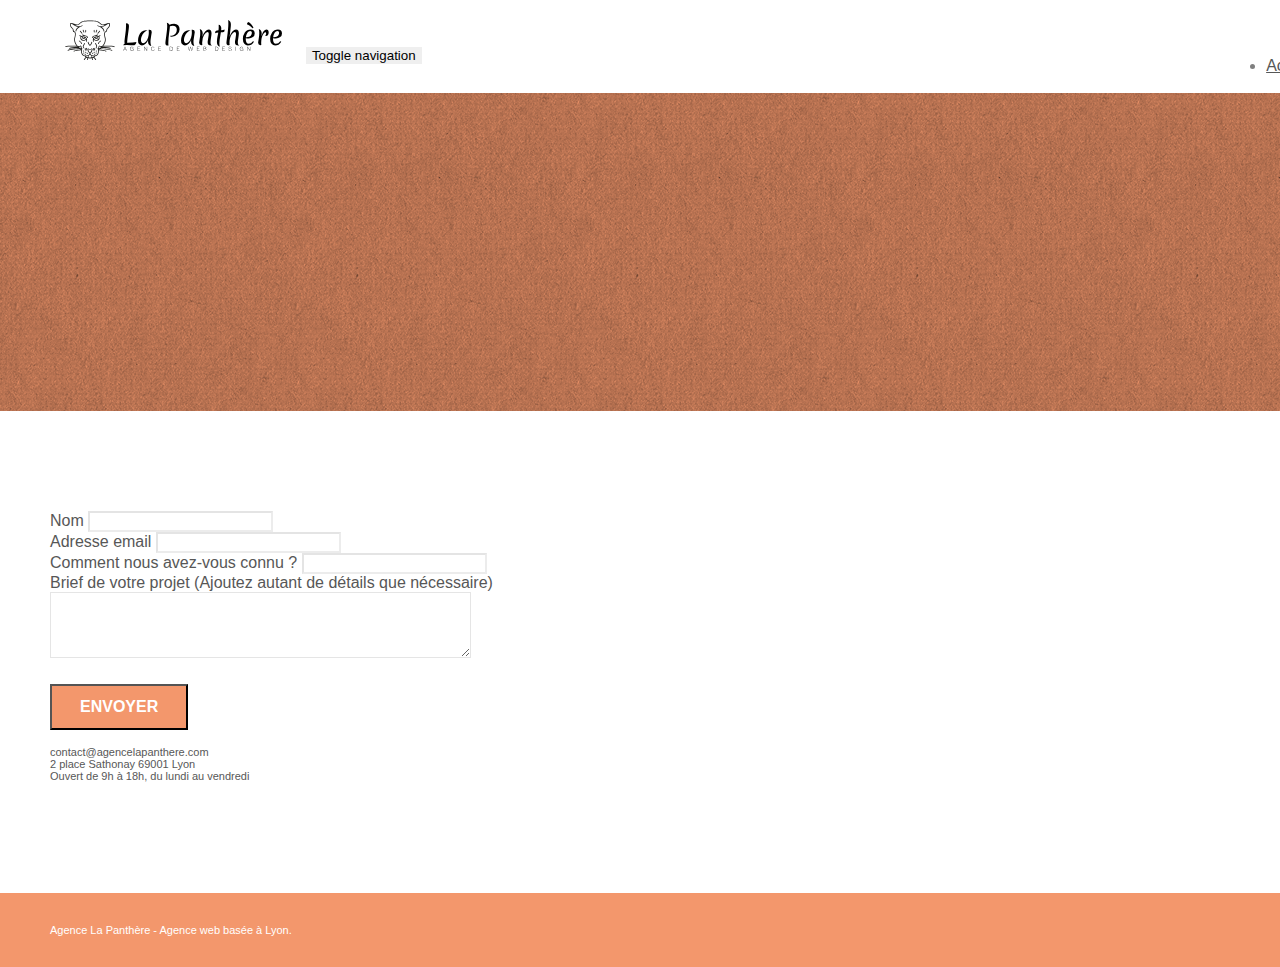
==== page2.html @ 25e4054b "init commit" ====
<!doctype html>
<html lang="Default">
<head>
    <meta charset="utf-8">
    <meta name="keywords" content="">
    <meta name="description" content="">
    <meta name="viewport" content="width=device-width, initial-scale=1.0, viewport-fit=cover">
    <link rel="shortcut icon" type="image/png" href="favicon.jpg">
    
	<link rel="stylesheet" type="text/css" href="./css/bootstrap.min.css">
	<link rel="stylesheet" type="text/css" href="style.css">
	<link rel="stylesheet" type="text/css" href="./css/font-awesome.min.css">
	<link rel="stylesheet" type="text/css" href="./css/et-line.min.css">
	
    
	<script src="./js/jquery-2.1.0.min.js"></script>
	<script src="./js/bootstrap.min.js"></script>
	<script src="./js/blocs.min.js"></script>
	<script src="./js/jqBootstrapValidation.js"></script>
	<script src="./js/formHandler.js"></script>
    <title>page2</title>

    
<!-- Analytics -->
 
<!-- Analytics END -->
    
</head>
<body>
<!-- Principal conteneur -->
<div class="page-container">
    
<!-- bloc-0 -->
<div class="bloc bgc-white l-bloc " id="bloc-0">
	<div class="container bloc-sm">
		<nav class="navbar row">
			<div class="navbar-header">
				<a class="navbar-brand" href="index.html"><img src="img/agence-la-panthere-monochrome.svg" alt="atlanta web design logo" height="40" /></a>
				<button id="nav-toggle" type="button" class="ui-navbar-toggle navbar-toggle" data-toggle="collapse" data-target=".navbar-1">
					<span class="sr-only">Toggle navigation</span><span class="icon-bar"></span><span class="icon-bar"></span><span class="icon-bar"></span>
				</button>
			</div>
			<div class="collapse navbar-collapse navbar-1 special-dropdown-nav">
				<ul class="site-navigation nav navbar-nav">
					<li>
						<a href="index.html">Accueil</a>
					</li>
					<li>
					</li>
					<li>
						<a href="page2.html">page2 &gt;</a>
					</li>
				</ul>
			</div>
		</nav>
	</div>
</div>
<!-- bloc-0 END -->

<!-- bloc-6 -->
<div class="bloc bg-dots-bg bg-repeat bgc-atomic-tangerine d-bloc bloc-bg-texture texture-paper" id="bloc-6">
	<div class="container bloc-lg">
		<div class="row">
			<div class="col-sm-12">
				<h1 class="text-center hero-bloc-text tc-white">
					Parlons web design !
				</h1>
				<p class="text-center mg-lg tc-white tight-width-whitespace">
					Nous sommes ravis que vous souhaitiez collaborer avec notre agence.<br>
					Parlez-nous de votre projet en complétant le formulaire ci-dessous.
				</p>
			</div>
		</div>
	</div>
</div>
<!-- bloc-6 END -->

<!-- bloc-7 -->
<div class="bloc bgc-white l-bloc" id="bloc-7">
	<div class="container bloc-lg">
		<div class="row">
			<div class="col-sm-6">
				<form id="form_1" novalidate success-msg="Your message has been sent." fail-msg="Sorry it seems that our mail server is not responding, Sorry for the inconvenience!">
					<div class="form-group">
						<label>
							Nom
						</label>
						<input id="name" class="form-control" required />
					</div>
					<div class="form-group">
						<label>
							Adresse email
						</label>
						<input id="email" class="form-control" type="email" required />
					</div>
					<div class="form-group">
						<label>
							Comment nous avez-vous connu ?
						</label>
						<input class="form-control" type="email" required id="input_504" />
					</div>
					<div class="form-group">
						<label>
							Brief de votre projet (Ajoutez autant de détails que nécessaire)<br>
						</label><textarea id="message" class="form-control" rows="4" cols="50" required></textarea>
					</div> 
					<button class="bloc-button btn btn-lg btn-block cta-hero btn-atomic-tangerine" type="submit">
						Envoyer
					</button>
				</form>
			</div>
			<div class="col-sm-6">
				<p>
					contact@agencelapanthere.com<br>2 place Sathonay 69001 Lyon<br>Ouvert de 9h à 18h, du lundi au vendredi<br>
				</p>
			</div>
		</div>
	</div>
</div>
<!-- bloc-7 END -->

<!-- ScrollToTop Button -->
<a class="bloc-button btn btn-d scrollToTop" onclick="scrollToTarget('1')"><span class="fa fa-chevron-up"></span></a>
<!-- ScrollToTop Button END-->


<!-- Footer - bloc-8 -->
<div class="bloc bgc-atomic-tangerine d-bloc" id="bloc-8">
	<div class="container bloc-sm">
		<div class="row">
			<div class="col-sm-12">
				<p class="text-center white">
					Agence La Panthère - Agence web basée à Lyon.<br>
				</p>
				<div class="row row-no-gutters social">
					<div class="col-sm-3">
						<div class="text-center">
							<a class="social" href="index.html"><span class="fa fa-twitter icon-md"></span></a>
						</div>
					</div>
					<div class="col-sm-3">
						<div class="text-center">
							<a class="social" href="index.html"><span class="fa fa-facebook icon-md"></span></a>
						</div>
					</div>
					<div class="col-sm-3">
						<div class="text-center">
							<a class="social" href="index.html"><span class="fa fa-dribbble icon-md"></span></a>
						</div>
					</div>
					<div class="col-sm-3">
						<div class="text-center">
							<a class="social" href="index.html"><span class="fa fa-instagram icon-md"></span></a>
						</div>
					</div>
				</div>
			</div>
		</div>
	</div>
</div>
<!-- Footer - bloc-8 END -->

</div>
<!-- Principal conteneur END -->
    

</body>
</html>
---- style.css ----
body {
    margin: 0;
    padding: 0;
    background: #FFF;
    overflow-x: hidden;
    -webkit-font-smoothing: antialiased;
    -moz-osx-font-smoothing: grayscale;
}

a,
button {
    transition: all .3s ease-in-out;
    outline: none!important;
}

a:hover {
    text-decoration: none;
    cursor: pointer;
}

#page-loading-blocs-notifaction {
    position: fixed;
    top: 0;
    bottom: 0;
    width: 100%;
    z-index: 100000;
    background: #FFFFFF url("img/pageload-spinner.gif") no-repeat center center;
}

.bloc {
    width: 100%;
    clear: both;
    background: 50% 50% no-repeat;
    padding: 0 50px;
    -webkit-background-size: cover;
    -moz-background-size: cover;
    -o-background-size: cover;
    background-size: cover;
    position: relative;
}

.bloc .container {
    padding-left: 0;
    padding-right: 0;
}

.bloc-lg {
    padding: 100px 50px;
}

.bloc-md {
    padding: 50px;
}

.bloc-sm {
    padding: 20px 50px;
}

.bg-center,
.bg-l-edge,
.bg-r-edge,
.bg-t-edge,
.bg-b-edge,
.bg-tl-edge,
.bg-bl-edge,
.bg-tr-edge,
.bg-br-edge,
.bg-repeat {
    -webkit-background-size: auto!important;
    -moz-background-size: auto!important;
    -o-background-size: auto!important;
    background-size: auto!important;
}

.bg-repeat {
    background: repeat;
}

.bg-t-edge {
    background: top no-repeat;
}

.bloc-bg-texture::before {
    content: "";
    background-size: 2px 2px;
    position: absolute;
    top: 0;
    bottom: 0;
    left: 0;
    right: 0;
}

.texture-paper::before {
    background: url("img/texture-paper.png");
    background-size: 280px 280px;
}

.b-parallax {
    background-attachment: fixed;
}

.d-bloc {
    color: rgba(255, 255, 255, .7);
}

.d-bloc button:hover {
    color: rgba(255, 255, 255, .9);
}

.d-bloc .icon-round,
.d-bloc .icon-square,
.d-bloc .icon-rounded,
.d-bloc .icon-semi-rounded-a,
.d-bloc .icon-semi-rounded-b {
    border-color: rgba(255, 255, 255, .9);
}

.d-bloc .divider-h span {
    border-color: rgba(255, 255, 255, .2);
}

.d-bloc .a-btn,
.d-bloc .navbar a,
.d-bloc .navbar-brand,
.d-bloc a .icon-sm,
.d-bloc a .icon-md,
.d-bloc a .icon-lg,
.d-bloc a .icon-xl,
.d-bloc h1 a,
.d-bloc h2 a,
.d-bloc h3 a,
.d-bloc h4 a,
.d-bloc h5 a,
.d-bloc h6 a,
.d-bloc p a {
    color: rgba(255, 255, 255, .6);
}

.d-bloc .a-btn:hover,
.d-bloc .navbar a:hover,
.d-bloc .navbar-brand:hover,
.d-bloc a:hover .icon-sm,
.d-bloc a:hover .icon-md,
.d-bloc a:hover .icon-lg,
.d-bloc a:hover .icon-xl,
.d-bloc h1 a:hover,
.d-bloc h2 a:hover,
.d-bloc h3 a:hover,
.d-bloc h4 a:hover,
.d-bloc h5 a:hover,
.d-bloc h6 a:hover,
.d-bloc p a:hover {
    color: rgba(255, 255, 255, 1);
}

.d-bloc .navbar-toggle .icon-bar {
    background: rgba(255, 255, 255, 1);
}

.d-bloc .btn-wire,
.d-bloc .btn-wire:hover {
    color: rgba(255, 255, 255, 1);
    border-color: rgba(255, 255, 255, 1);
}

.d-bloc .panel {
    color: rgba(0, 0, 0, .5);
}

.d-bloc .panel button:hover {
    color: rgba(0, 0, 0, .7);
}

.d-bloc .panel icon {
    border-color: rgba(0, 0, 0, .7);
}

.d-bloc .panel .divider-h span {
    border-color: rgba(0, 0, 0, .1);
}

.d-bloc .panel .a-btn {
    color: rgba(0, 0, 0, .6);
}

.d-bloc .panel .a-btn:hover {
    color: rgba(0, 0, 0, 1);
}

.d-bloc .panel .btn-wire,
.d-bloc .panel .btn-wire:hover {
    color: rgba(0, 0, 0, .7);
    border-color: rgba(0, 0, 0, .3);
}

.d-bloc .panel,
.l-bloc {
    color: rgba(0, 0, 0, .5);
}

.d-bloc .panel button:hover,
.l-bloc button:hover {
    color: rgba(0, 0, 0, .7);
}

.l-bloc .icon-round,
.l-bloc .icon-square,
.l-bloc .icon-rounded,
.l-bloc .icon-semi-rounded-a,
.l-bloc .icon-semi-rounded-b {
    border-color: rgba(0, 0, 0, .7);
}

.d-bloc .panel .divider-h span,
.l-bloc .divider-h span {
    border-color: rgba(0, 0, 0, .1);
}

.d-bloc .panel .a-btn,
.l-bloc .a-btn,
.l-bloc .navbar a,
.l-bloc .navbar-brand,
.l-bloc a .icon-sm,
.l-bloc a .icon-md,
.l-bloc a .icon-lg,
.l-bloc a .icon-xl,
.l-bloc h1 a,
.l-bloc h2 a,
.l-bloc h3 a,
.l-bloc h4 a,
.l-bloc h5 a,
.l-bloc h6 a,
.l-bloc p a {
    color: rgba(0, 0, 0, .6);
}

.d-bloc .panel .a-btn:hover,
.l-bloc .a-btn:hover,
.l-bloc .navbar a:hover,
.l-bloc .navbar-brand:hover,
.l-bloc a:hover .icon-sm,
.l-bloc a:hover .icon-md,
.l-bloc a:hover .icon-lg,
.l-bloc a:hover .icon-xl,
.l-bloc h1 a:hover,
.l-bloc h2 a:hover,
.l-bloc h3 a:hover,
.l-bloc h4 a:hover,
.l-bloc h5 a:hover,
.l-bloc h6 a:hover,
.l-bloc p a:hover {
    color: rgba(0, 0, 0, 1);
}

.l-bloc .navbar-toggle .icon-bar {
    color: rgba(0, 0, 0, .6);
}

.d-bloc .panel .btn-wire,
.d-bloc .panel .btn-wire:hover,
.l-bloc .btn-wire,
.l-bloc .btn-wire:hover {
    color: rgba(0, 0, 0, .7);
    border-color: rgba(0, 0, 0, .3);
}

.voffset {
    margin-top: 30px;
}

.voffset-lg {
    margin-top: 80px;
}

.row-no-gutters {
    margin-right: 0;
    margin-left: 0;
}

.row.row-no-gutters > [class^="col-"],
.row.row-no-gutters > [class*=" col-"] {
    padding-right: 0;
    padding-left: 0;
}

#bloc-1-hero h1 {
    font-size: 32px;
}

.navbar {
    margin-bottom: 0;
    z-index: 1;
}

.navbar-brand {
    height: auto;
    padding: 3px 15px;
    font-size: 25px;
    font-weight: normal;
    font-weight: 600;
    line-height: 44px;
}

.navbar-brand img {
    max-height: 200px;
    margin: 0 5px 0 0;
    display: inline;
}

.navbar-brand img[src$=svg] {
    min-width: 100px;
}

.nav-center .navbar-brand img {
    margin: 0;
}

.navbar .nav {
    padding-top: 2px;
    margin-right: -16px;
    float: right;
    z-index: 1;
}

.nav > li {
    float: left;
    margin-top: 4px;
    font-size: 16px;
}

.navbar-nav .open .dropdown-menu > li > a {
    text-align: inherit;
}

.nav > li a:hover,
.nav > li a:focus {
    background: transparent;
}

.navbar-toggle {
    margin: 10px 10px 0 0;
    border: 0px;
}

.navbar-toggle:hover {
    background: transparent!important;
}

.navbar-toggle .icon-bar {
    background-color: rgba(0, 0, 0, .5);
    width: 26px;
}

.nav-invert .navbar .nav {
    float: left;
}

.nav-invert .navbar-header,
.nav-invert .navbar-brand {
    float: right;
    position: relative;
    z-index: 2;
}

@media (min-width: 768px) {
    .site-navigation {
        position: absolute;
        top: 50%;
        right: 20px;
        transform: translate(0, -50%);
        -webkit-transform: translateY(-50%);
    }
    .nav > li .dropdown-menu a,
    .nav > li .dropdown-menu a:hover {
        color: #484848;
    }
    .nav-invert .site-navigation {
        left: 0;
        right: 0;
    }
    .nav-center {
        text-align: center;
    }
    .nav-center .navbar-header {
        width: 100%;
    }
    .nav-center .navbar-header,
    .nav-center .navbar-brand,
    .nav-center .nav > li {
        float: none;
        display: inline-block;
    }
    .nav-center .site-navigation {
        position: relative;
        width: 100%;
        right: 0;
        margin-right: 0px;
        margin-top: 20px;
    }
    .nav-center.mini-nav .navbar-toggle {
        float: none;
        margin: 10px auto 0;
    }
}

.nav > li > .dropdown a {
    background: none!important;
    display: block;
    padding: 14px 15px;
}

nav .caret {
    margin: 0 5px;
}

.dropdown-menu .dropdown-menu {
    top: -8px;
    left: 100%;
}

.dropdown-menu .dropmenu-flow-right {
    top: 100%;
    left: 0;
    margin-left: -1px;
    border-top-left-radius: 0;
    border-top-right-radius: 0;
}

.dropdown-menu .dropdown span {
    border: 4px solid black;
    border-top-color: transparent;
    border-right-color: transparent;
    border-bottom-color: transparent;
    margin: 6px -5px 0 0!important;
    float: right;
}

.mg-md {
    margin-top: 10px;
    margin-bottom: 20px;
}

.mg-lg {
    margin-top: 10px;
    margin-bottom: 40px;
}

.btn {
    margin: 0 5px 5px 0;
}

.btn.pull-right {
    margin: 0 0 5px 5px;
}

.btn-d,
.btn-d:hover,
.btn-d:focus {
    color: #FFF;
    background: rgba(0, 0, 0, .3);
}

button {
    outline: none!important;
}

.btn-rd {
    border-radius: 40px;
}

.btn-clean {
    border: 1px solid rgba(0, 0, 0, .08);
    border-bottom-color: rgba(0, 0, 0, .1);
    text-shadow: 0 1px 0 rgba(0, 0, 1, .1);
    box-shadow: 0 1px 3px rgba(0, 0, 1, .25), inset 0 1px 0 0 rgba(255, 255, 255, .15);
}

.icon-md {
    font-size: 30px!important;
}

.icon-lg {
    font-size: 60px!important;
}

.sm-shadow {
    text-shadow: 0 1px 2px rgba(0, 0, 0, .3);
}

.panel-sq,
.panel-sq .panel-heading,
.panel-sq .panel-footer {
    border-radius: 0;
}

.panel-rd {
    border-radius: 30px;
}

.panel-rd .panel-heading {
    border-radius: 29px 29px 0 0;
}

.panel-rd .panel-footer {
    border-radius: 0 0 29px 29px;
}

.form-control {
    border-color: rgba(0, 0, 0, .1);
    box-shadow: none;
}

.scrollToTop {
    width: 40px;
    height: 40px;
    position: fixed;
    bottom: 20px;
    right: 20px;
    opacity: 0;
    z-index: 500;
    transition: all .3s ease-in-out;
}

.scrollToTop span {
    margin-top: 6px;
}

.showScrollTop {
    font-size: 14px;
    opacity: 1;
}

a[data-lightbox] {
    position: relative;
    display: block;
    text-align: center;
}

a[data-lightbox]:hover::before {
    content: "+";
    font-family: "HelveticaNeue-Light", "Helvetica Neue Light", "Helvetica Neue", Helvetica, Arial;
    font-size: 32px;
    width: 50px;
    height: 50px;
    margin-left: -25px;
    border-radius: 50%;
    background: rgba(0, 0, 0, .6);
    color: #FFF;
    font-weight: 100;
    z-index: 1;
    position: absolute;
    top: 50%;
    transform: translateY(-50%);
    -webkit-transform: translateY(-50%);
}

a[data-lightbox]:hover img {
    opacity: 0.6;
    -webkit-animation-fill-mode: none;
    animation-fill-mode: none;
}

#lightbox-modal {
    display: flex;
    align-items: center;
}

#lightbox-modal .modal-dialog {
    width: 90%;
    max-width: 900px;
    margin: 0 auto 0;
}

#lightbox-modal .modal-dialog img {
    max-height: 90vh;
    margin: 0 auto;
}

.lightbox-caption {
    padding: 20px;
    color: #FFF;
    background: rgba(0, 0, 0, .5);
    position: absolute;
    left: 15px;
    right: 15px;
    bottom: 5px;
}

.close-lightbox {
    color: #FFF;
    font-size: 30px;
    position: absolute;
    top: 20px;
    right: 20px;
    z-index: 20;
    background: rgba(0, 0, 0, .5);
    border: none;
    line-height: 30px;
    padding: 0 9px 5px;
    opacity: 0.3;
}

.close-lightbox:hover,
.next-lightbox:hover,
.prev-lightbox:hover {
    opacity: 1.0;
    color: #FFF;
}

.next-lightbox,
.prev-lightbox {
    font-size: 20px;
    color: rgba(255, 255, 255, .9);
    background: rgba(0, 0, 0, .5);
    transition: all .2s ease-in-out;
    position: absolute;
    top: 45%;
    z-index: 1;
    opacity: 0.4;
}

.next-lightbox {
    padding: 6px 8px 1px 13px;
    right: 25px;
}

.prev-lightbox {
    padding: 6px 13px 1px 10px;
    left: 25px;
}

.snapshot-lb .modal-body {
    padding-bottom: 45px;
}

.snapshot-lb .lightbox-caption {
    padding: 0;
    color: rgba(0, 0, 0, .5);
    background: none;
}

h1,
h2,
h3,
h4,
h5,
h6,
p,
label,
.btn,
a {
    font-family: "helvetica";
    font-weight: 400;
    color: #575757!important;
}

.container {
    max-width: 1000px;
}

.hero-bloc-text {
    font-size: 38px;
}

.hero-bloc-text-sub {
    font-size: 36px;
}

.statement-bloc-text {
    line-height: 26px;
    font-style: italic;
    font-size: 20px;
    text-align: center;
    font-weight: lighter;
    max-width: 520px;
    margin: auto auto auto auto;
}

p {
    font-size: 11px;
}

.tight-width-whitespace {
    max-width: 600px;
    margin: auto auto auto auto;
}

.h1 {
    font-size: 20px;
    font-family: "Open Sans";
}

.cta-hero {
    margin-top: 22px;
    color: #FFFFFF!important;
    text-transform: uppercase;
    padding: 12px 28px 12px 28px;
    font-size: 16px;
    font-weight: 700;
}

.social {
    max-width: 400px;
    margin: auto auto auto auto;
}

h2 {
    font-size: 22px;
    line-height: 1.4em;
}

h3 {
    font-size: 15px;
    text-transform: uppercase;
    font-weight: 700;
    color: #333333!important;
}

.med-width-whitespace {
    max-width: 800px;
    margin: auto auto auto auto;
    box-shadow: 0px 0px 0px #000000;
}

h1 {
    color: #333333!important;
}

h4 {
    color: #333333!important;
}

.icons {
    margin-bottom: 14px;
    margin-top: 24px;
}

.white {
    color: #FFFFFF!important;
}

.portfolio-thumb {
    margin-bottom: 24px;
}

.portfolio-row {
    margin-bottom: 44px;
    margin-top: 50px;
}

.avatar {
    box-shadow: 0px 4px 9px rgba(0, 0, 0, 0.3);
}

.black-background {
    background-color: rgba(165, 147, 99, 0.7);
    padding: 40px 40px 40px 40px;
}

.bold-link {
    font-weight: 900;
    text-decoration: underline!important;
}

.bgc-white {
    background-color: #FFFFFF;
}

.bgc-dark-slate-blue {
    background-color: #364577;
}

.bgc-atomic-tangerine {
    background-color: #F3976C;
}

.tc-white {
    color: #F3976C!important;
}

.btn-atomic-tangerine {
    background: #F3976C;
    color: #FFFFFF!important;
}

.btn-atomic-tangerine:hover {
    background: #c27956!important;
    color: #FFFFFF!important;
}

.ltc-white {
    color: #FFFFFF!important;
}

.ltc-white:hover {
    color: #cccccc!important;
}

.ltc-atomic-tangerine {
    color: #F3976C!important;
}

.ltc-atomic-tangerine:hover {
    color: #c27956!important;
}

.icon-dark-slate-blue {
    color: #364577!important;
    border-color: #364577!important;
}

.bg-dots-bg {
    background-image: url("img/dots-bg.png");
}

.bg-lines-h2-bg {
    background-image: url("img/lines-h2-bg.png");
}

.bg-banniere {
    background-image: url("img/agence-la-panthere.jpg");
}

.bg-presentation {
    background-image: url("img/image-de-presentation.bmp");
}

@media (max-width: 1024px) {
    .bloc {
        padding-left: 20px;
        padding-right: 20px;
    }
    .bloc.full-width-bloc,
    .bloc-tile-2.full-width-bloc .container,
    .bloc-tile-3.full-width-bloc .container,
    .bloc-tile-4.full-width-bloc .container {
        padding-left: 0;
        padding-right: 0;
    }
}

@media (max-width: 992px) and (min-width: 768px) {
    .navbar .nav {
        max-width: 80%
    }
    .nav-center.navbar .nav {
        max-width: 100%
    }
}

@media only screen and (min-device-width: 768px) and (max-device-width: 1024px) and (orientation: landscape) {
    .b-parallax {
        background-attachment: scroll;
    }
}

@media only screen and (min-device-width: 1024px) and (max-device-width: 1366px) and (-webkit-min-device-pixel-ratio: 1.5) {
    .b-parallax {
        background-attachment: scroll;
    }
}

@media (max-width: 991px) {
    .container {
        width: 100%;
    }
    .b-parallax {
        background-attachment: scroll;
    }
    .page-container,
    #hero-bloc {
        overflow-x: hidden;
        position: relative;
    }
    .bloc {
        padding-left: constant(safe-area-inset-left);
        padding-right: constant(safe-area-inset-right);
    }
    .bloc-group,
    .bloc-group .bloc {
        display: block;
        width: 100%;
    }
    .bloc-fill-screen .fill-bloc-top-edge,
    .bloc-fill-screen .fill-bloc-bottom-edge {
        padding: 0 20px;
        padding-left: constant(safe-area-inset-left);
        padding-right: constant(safe-area-inset-right);
    }
}

@media (max-width: 767px) {
    .page-container {
        overflow-x: hidden;
        position: relative;
    }
    h1,
    h2,
    h3,
    h4,
    h5,
    h6,
    p,
    #disqus_thread {
        padding-left: 10px!important;
        padding-right: 10px!important;
    }
    .b-parallax {
        background-attachment: scroll;
    }
    .navbar .nav {
        padding-top: 0;
        border-top: 1px solid rgba(0, 0, 0, .2);
        float: none!important;
    }
    .navbar.row {
        margin-left: 0;
        margin-right: 0;
    }
    .site-navigation {
        position: inherit;
        transform: none;
        -webkit-transform: none;
        -ms-transform: none;
    }
    .nav > li {
        margin-top: 0;
        border-bottom: 1px solid rgba(0, 0, 0, .1);
        background: rgba(0, 0, 0, .05);
        text-align: left;
        padding-left: 15px;
        width: 100%;
    }
    .nav > li:hover {
        background: rgba(0, 0, 0, .08);
    }
    .dropdown .dropdown a .caret {
        float: none;
        margin: 5px 0 0 10px!important;
        border: 4px solid black;
        border-bottom-color: transparent;
        border-right-color: transparent;
        border-left-color: transparent;
    }
    #hero-bloc .navbar .nav {
        background: rgba(0, 0, 0, .8);
    }
    #hero-bloc .navbar .nav a {
        color: rgba(255, 255, 255, .6);
    }
    .hero {
        padding: 50px 0;
    }
    .hero-nav {
        left: -1px;
        right: -1px;
    }
    .navbar-collapse {
        padding: 0;
        overflow-x: hidden;
        -webkit-box-shadow: none;
        box-shadow: none;
    }
    .navbar-brand img {
        max-height: 40px;
        width: auto;
    }
    .nav-invert .navbar-header {
        float: none;
        width: 100%;
    }
    .nav-invert .navbar-toggle {
        float: left;
        margin-left: 10px;
    }
    .bloc {
        padding-left: 0;
        padding-right: 0;
    }
    .bloc-xxl,
    .bloc-xl,
    .bloc-lg {
        padding: 40px 0;
    }
    .bloc-sm,
    .bloc-md {
        padding-left: 0;
        padding-right: 0;
    }
    .bloc-tile-2 .container,
    .bloc-tile-3 .container,
    .bloc-tile-4 .container,
    .bloc-fill-screen .fill-bloc-top-edge,
    .bloc-fill-screen .fill-bloc-bottom-edge {
        padding-left: 0;
        padding-right: 0;
    }
    .a-block {
        padding: 0 10px;
    }
    .btn-dwn {
        display: none;
    }
    .voffset {
        margin-top: 5px;
    }
    .voffset-md {
        margin-top: 20px;
    }
    .voffset-lg {
        margin-top: 30px;
    }
    form {
        padding: 5px;
    }
    .close-lightbox {
        display: inline-block;
    }
    .blocsapp-device-iphone5 {
        background-size: 216px 425px;
        padding-top: 60px;
        width: 216px;
        height: 425px;
    }
    .blocsapp-device-iphone5 img {
        width: 180px;
        height: 320px;
    }
}

@media (max-width: 400px) {
    .bloc {
        padding-left: 0;
        padding-right: 0;
    }
}

@media (max-width: 767px) {
    .bloc-mob-center-text {
        text-align: center;
    }
}
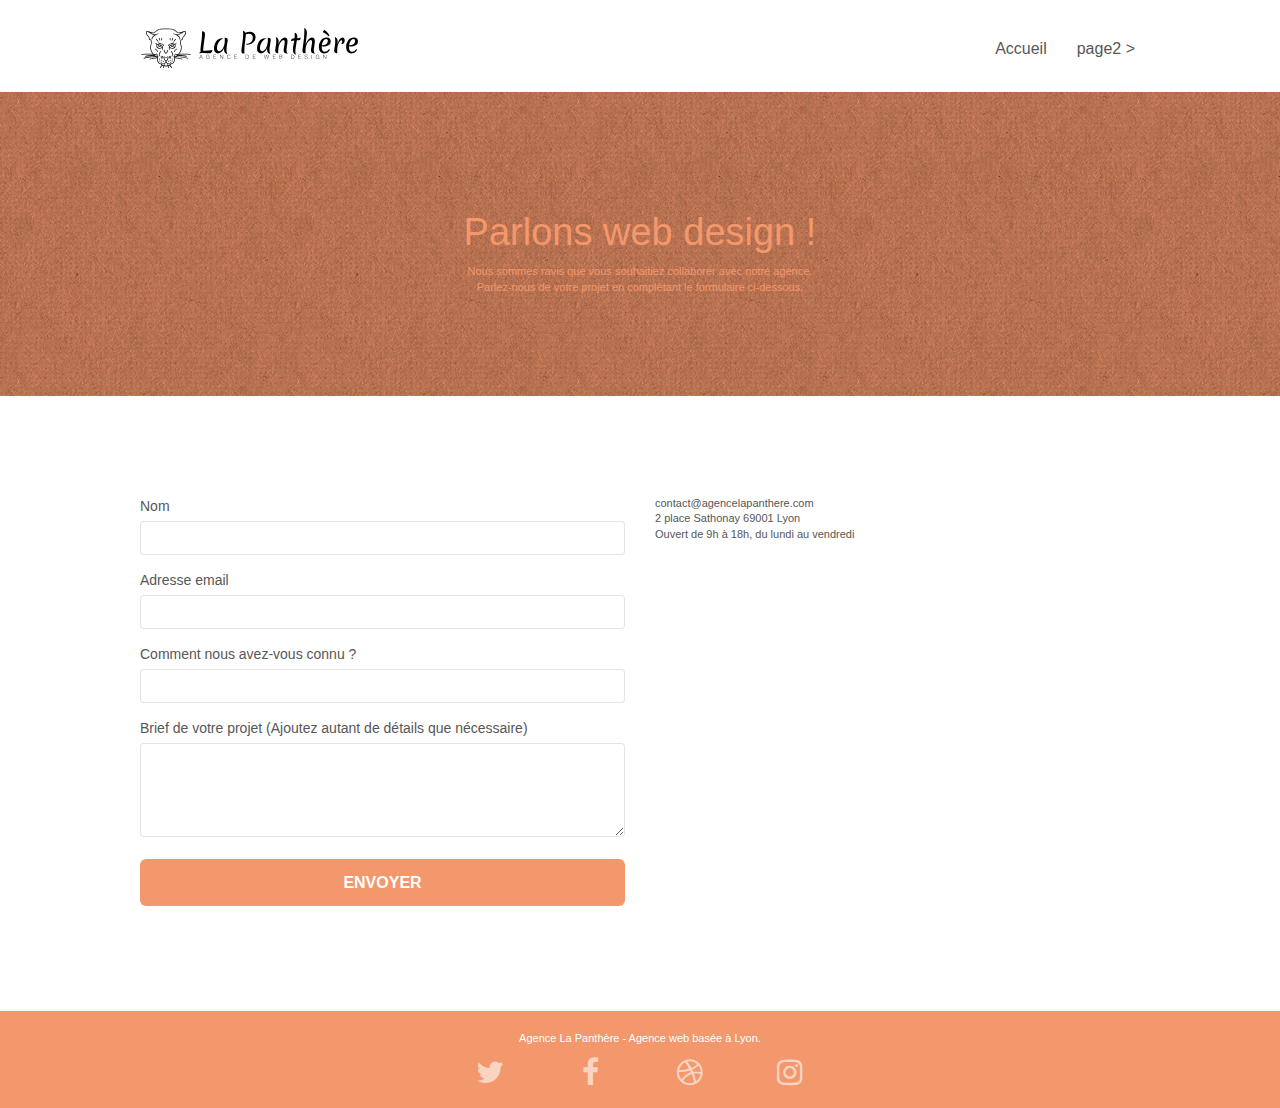
==== commit 47abdb85: "Modifications : head homepage et contact" ====
--- a/page2.html
+++ b/page2.html
@@ -1,24 +1,25 @@
 <!doctype html>
-<html lang="Default">
+<html lang="fr">
 <head>
     <meta charset="utf-8">
-    <meta name="keywords" content="">
-    <meta name="description" content="">
+	<meta http-equiv="X-UA-Compatible" content="IE=edge">
+    <meta name="description" content="Agence La Panthère pour réaliser vos projets et atteindre vos objectifs. Agence web basée à Lyon, contactez vite nos équipes d’experts doués et passionnés pour votre réussite.">
     <meta name="viewport" content="width=device-width, initial-scale=1.0, viewport-fit=cover">
     <link rel="shortcut icon" type="image/png" href="favicon.jpg">
     
-	<link rel="stylesheet" type="text/css" href="./css/bootstrap.min.css">
+	<link rel="stylesheet" type="text/css" href="./css/bootstrap.css">
 	<link rel="stylesheet" type="text/css" href="style.css">
-	<link rel="stylesheet" type="text/css" href="./css/font-awesome.min.css">
-	<link rel="stylesheet" type="text/css" href="./css/et-line.min.css">
+	<link rel="stylesheet" type="text/css" href="./css/font-awesome.css">
+	<link rel="stylesheet" type="text/css" href="./css/et-line.css">
 	
     
-	<script src="./js/jquery-2.1.0.min.js"></script>
-	<script src="./js/bootstrap.min.js"></script>
-	<script src="./js/blocs.min.js"></script>
-	<script src="./js/jqBootstrapValidation.js"></script>
-	<script src="./js/formHandler.js"></script>
-    <title>page2</title>
+	<script src="./js/jquery-2.1.0.js"></script>
+	<script src="./js/bootstrap.js"></script>
+	<script src="./js/blocs.js"></script>
+	<script src="./js/jquery.touchSwipe.js" defer></script>
+	<script src="./js/gmaps.js"></script>
+    
+    <title>Contact, La Panthère Agence de web design Lyonnaise</title>
 
     
 <!-- Analytics -->
--- a/css/et-line.css
+++ b/css/et-line.css
@@ -0,0 +1,519 @@
+@font-face {
+    font-family: et-line;
+    src: url(../fonts/et-line.eot);
+    src: url(../fonts/et-line.eot?#iefix) format('embedded-opentype'), url(../fonts/et-line.woff) format('woff'), url(../fonts/et-line.ttf) format('truetype'), url(../fonts/et-line.svg#et-line) format('svg');
+    font-weight: 400;
+    font-style: normal
+}
+
+.et-icon-adjustments,
+.et-icon-alarmclock,
+.et-icon-anchor,
+.et-icon-aperture,
+.et-icon-attachment,
+.et-icon-bargraph,
+.et-icon-basket,
+.et-icon-beaker,
+.et-icon-bike,
+.et-icon-book-open,
+.et-icon-briefcase,
+.et-icon-browser,
+.et-icon-calendar,
+.et-icon-camera,
+.et-icon-caution,
+.et-icon-chat,
+.et-icon-circle-compass,
+.et-icon-clipboard,
+.et-icon-clock,
+.et-icon-cloud,
+.et-icon-compass,
+.et-icon-desktop,
+.et-icon-dial,
+.et-icon-document,
+.et-icon-documents,
+.et-icon-download,
+.et-icon-dribbble,
+.et-icon-edit,
+.et-icon-envelope,
+.et-icon-expand,
+.et-icon-facebook,
+.et-icon-flag,
+.et-icon-focus,
+.et-icon-gears,
+.et-icon-genius,
+.et-icon-gift,
+.et-icon-global,
+.et-icon-globe,
+.et-icon-googleplus,
+.et-icon-grid,
+.et-icon-happy,
+.et-icon-hazardous,
+.et-icon-heart,
+.et-icon-hotairballoon,
+.et-icon-hourglass,
+.et-icon-key,
+.et-icon-laptop,
+.et-icon-layers,
+.et-icon-lifesaver,
+.et-icon-lightbulb,
+.et-icon-linegraph,
+.et-icon-linkedin,
+.et-icon-lock,
+.et-icon-magnifying-glass,
+.et-icon-map,
+.et-icon-map-pin,
+.et-icon-megaphone,
+.et-icon-mic,
+.et-icon-mobile,
+.et-icon-newspaper,
+.et-icon-notebook,
+.et-icon-paintbrush,
+.et-icon-paperclip,
+.et-icon-pencil,
+.et-icon-phone,
+.et-icon-picture,
+.et-icon-pictures,
+.et-icon-piechart,
+.et-icon-presentation,
+.et-icon-pricetags,
+.et-icon-printer,
+.et-icon-profile-female,
+.et-icon-profile-male,
+.et-icon-puzzle,
+.et-icon-quote,
+.et-icon-recycle,
+.et-icon-refresh,
+.et-icon-ribbon,
+.et-icon-rss,
+.et-icon-sad,
+.et-icon-scissors,
+.et-icon-scope,
+.et-icon-search,
+.et-icon-shield,
+.et-icon-speedometer,
+.et-icon-strategy,
+.et-icon-streetsign,
+.et-icon-tablet,
+.et-icon-target,
+.et-icon-telescope,
+.et-icon-toolbox,
+.et-icon-tools,
+.et-icon-tools-2,
+.et-icon-trophy,
+.et-icon-tumblr,
+.et-icon-twitter,
+.et-icon-upload,
+.et-icon-video,
+.et-icon-wallet,
+.et-icon-wine {
+    font-family: et-line;
+    speak: none;
+    font-style: normal;
+    font-weight: 400;
+    font-variant: normal;
+    text-transform: none;
+    line-height: 1;
+    -webkit-font-smoothing: antialiased;
+    -moz-osx-font-smoothing: grayscale;
+    display: inline-block
+}
+
+.et-icon-mobile:before {
+    content: "\e000"
+}
+
+.et-icon-laptop:before {
+    content: "\e001"
+}
+
+.et-icon-desktop:before {
+    content: "\e002"
+}
+
+.et-icon-tablet:before {
+    content: "\e003"
+}
+
+.et-icon-phone:before {
+    content: "\e004"
+}
+
+.et-icon-document:before {
+    content: "\e005"
+}
+
+.et-icon-documents:before {
+    content: "\e006"
+}
+
+.et-icon-search:before {
+    content: "\e007"
+}
+
+.et-icon-clipboard:before {
+    content: "\e008"
+}
+
+.et-icon-newspaper:before {
+    content: "\e009"
+}
+
+.et-icon-notebook:before {
+    content: "\e00a"
+}
+
+.et-icon-book-open:before {
+    content: "\e00b"
+}
+
+.et-icon-browser:before {
+    content: "\e00c"
+}
+
+.et-icon-calendar:before {
+    content: "\e00d"
+}
+
+.et-icon-presentation:before {
+    content: "\e00e"
+}
+
+.et-icon-picture:before {
+    content: "\e00f"
+}
+
+.et-icon-pictures:before {
+    content: "\e010"
+}
+
+.et-icon-video:before {
+    content: "\e011"
+}
+
+.et-icon-camera:before {
+    content: "\e012"
+}
+
+.et-icon-printer:before {
+    content: "\e013"
+}
+
+.et-icon-toolbox:before {
+    content: "\e014"
+}
+
+.et-icon-briefcase:before {
+    content: "\e015"
+}
+
+.et-icon-wallet:before {
+    content: "\e016"
+}
+
+.et-icon-gift:before {
+    content: "\e017"
+}
+
+.et-icon-bargraph:before {
+    content: "\e018"
+}
+
+.et-icon-grid:before {
+    content: "\e019"
+}
+
+.et-icon-expand:before {
+    content: "\e01a"
+}
+
+.et-icon-focus:before {
+    content: "\e01b"
+}
+
+.et-icon-edit:before {
+    content: "\e01c"
+}
+
+.et-icon-adjustments:before {
+    content: "\e01d"
+}
+
+.et-icon-ribbon:before {
+    content: "\e01e"
+}
+
+.et-icon-hourglass:before {
+    content: "\e01f"
+}
+
+.et-icon-lock:before {
+    content: "\e020"
+}
+
+.et-icon-megaphone:before {
+    content: "\e021"
+}
+
+.et-icon-shield:before {
+    content: "\e022"
+}
+
+.et-icon-trophy:before {
+    content: "\e023"
+}
+
+.et-icon-flag:before {
+    content: "\e024"
+}
+
+.et-icon-map:before {
+    content: "\e025"
+}
+
+.et-icon-puzzle:before {
+    content: "\e026"
+}
+
+.et-icon-basket:before {
+    content: "\e027"
+}
+
+.et-icon-envelope:before {
+    content: "\e028"
+}
+
+.et-icon-streetsign:before {
+    content: "\e029"
+}
+
+.et-icon-telescope:before {
+    content: "\e02a"
+}
+
+.et-icon-gears:before {
+    content: "\e02b"
+}
+
+.et-icon-key:before {
+    content: "\e02c"
+}
+
+.et-icon-paperclip:before {
+    content: "\e02d"
+}
+
+.et-icon-attachment:before {
+    content: "\e02e"
+}
+
+.et-icon-pricetags:before {
+    content: "\e02f"
+}
+
+.et-icon-lightbulb:before {
+    content: "\e030"
+}
+
+.et-icon-layers:before {
+    content: "\e031"
+}
+
+.et-icon-pencil:before {
+    content: "\e032"
+}
+
+.et-icon-tools:before {
+    content: "\e033"
+}
+
+.et-icon-tools-2:before {
+    content: "\e034"
+}
+
+.et-icon-scissors:before {
+    content: "\e035"
+}
+
+.et-icon-paintbrush:before {
+    content: "\e036"
+}
+
+.et-icon-magnifying-glass:before {
+    content: "\e037"
+}
+
+.et-icon-circle-compass:before {
+    content: "\e038"
+}
+
+.et-icon-linegraph:before {
+    content: "\e039"
+}
+
+.et-icon-mic:before {
+    content: "\e03a"
+}
+
+.et-icon-strategy:before {
+    content: "\e03b"
+}
+
+.et-icon-beaker:before {
+    content: "\e03c"
+}
+
+.et-icon-caution:before {
+    content: "\e03d"
+}
+
+.et-icon-recycle:before {
+    content: "\e03e"
+}
+
+.et-icon-anchor:before {
+    content: "\e03f"
+}
+
+.et-icon-profile-male:before {
+    content: "\e040"
+}
+
+.et-icon-profile-female:before {
+    content: "\e041"
+}
+
+.et-icon-bike:before {
+    content: "\e042"
+}
+
+.et-icon-wine:before {
+    content: "\e043"
+}
+
+.et-icon-hotairballoon:before {
+    content: "\e044"
+}
+
+.et-icon-globe:before {
+    content: "\e045"
+}
+
+.et-icon-genius:before {
+    content: "\e046"
+}
+
+.et-icon-map-pin:before {
+    content: "\e047"
+}
+
+.et-icon-dial:before {
+    content: "\e048"
+}
+
+.et-icon-chat:before {
+    content: "\e049"
+}
+
+.et-icon-heart:before {
+    content: "\e04a"
+}
+
+.et-icon-cloud:before {
+    content: "\e04b"
+}
+
+.et-icon-upload:before {
+    content: "\e04c"
+}
+
+.et-icon-download:before {
+    content: "\e04d"
+}
+
+.et-icon-target:before {
+    content: "\e04e"
+}
+
+.et-icon-hazardous:before {
+    content: "\e04f"
+}
+
+.et-icon-piechart:before {
+    content: "\e050"
+}
+
+.et-icon-speedometer:before {
+    content: "\e051"
+}
+
+.et-icon-global:before {
+    content: "\e052"
+}
+
+.et-icon-compass:before {
+    content: "\e053"
+}
+
+.et-icon-lifesaver:before {
+    content: "\e054"
+}
+
+.et-icon-clock:before {
+    content: "\e055"
+}
+
+.et-icon-aperture:before {
+    content: "\e056"
+}
+
+.et-icon-quote:before {
+    content: "\e057"
+}
+
+.et-icon-scope:before {
+    content: "\e058"
+}
+
+.et-icon-alarmclock:before {
+    content: "\e059"
+}
+
+.et-icon-refresh:before {
+    content: "\e05a"
+}
+
+.et-icon-happy:before {
+    content: "\e05b"
+}
+
+.et-icon-sad:before {
+    content: "\e05c"
+}
+
+.et-icon-facebook:before {
+    content: "\e05d"
+}
+
+.et-icon-twitter:before {
+    content: "\e05e"
+}
+
+.et-icon-googleplus:before {
+    content: "\e05f"
+}
+
+.et-icon-rss:before {
+    content: "\e060"
+}
+
+.et-icon-tumblr:before {
+    content: "\e061"
+}
+
+.et-icon-linkedin:before {
+    content: "\e062"
+}
+
+.et-icon-dribbble:before {
+    content: "\e063"
+}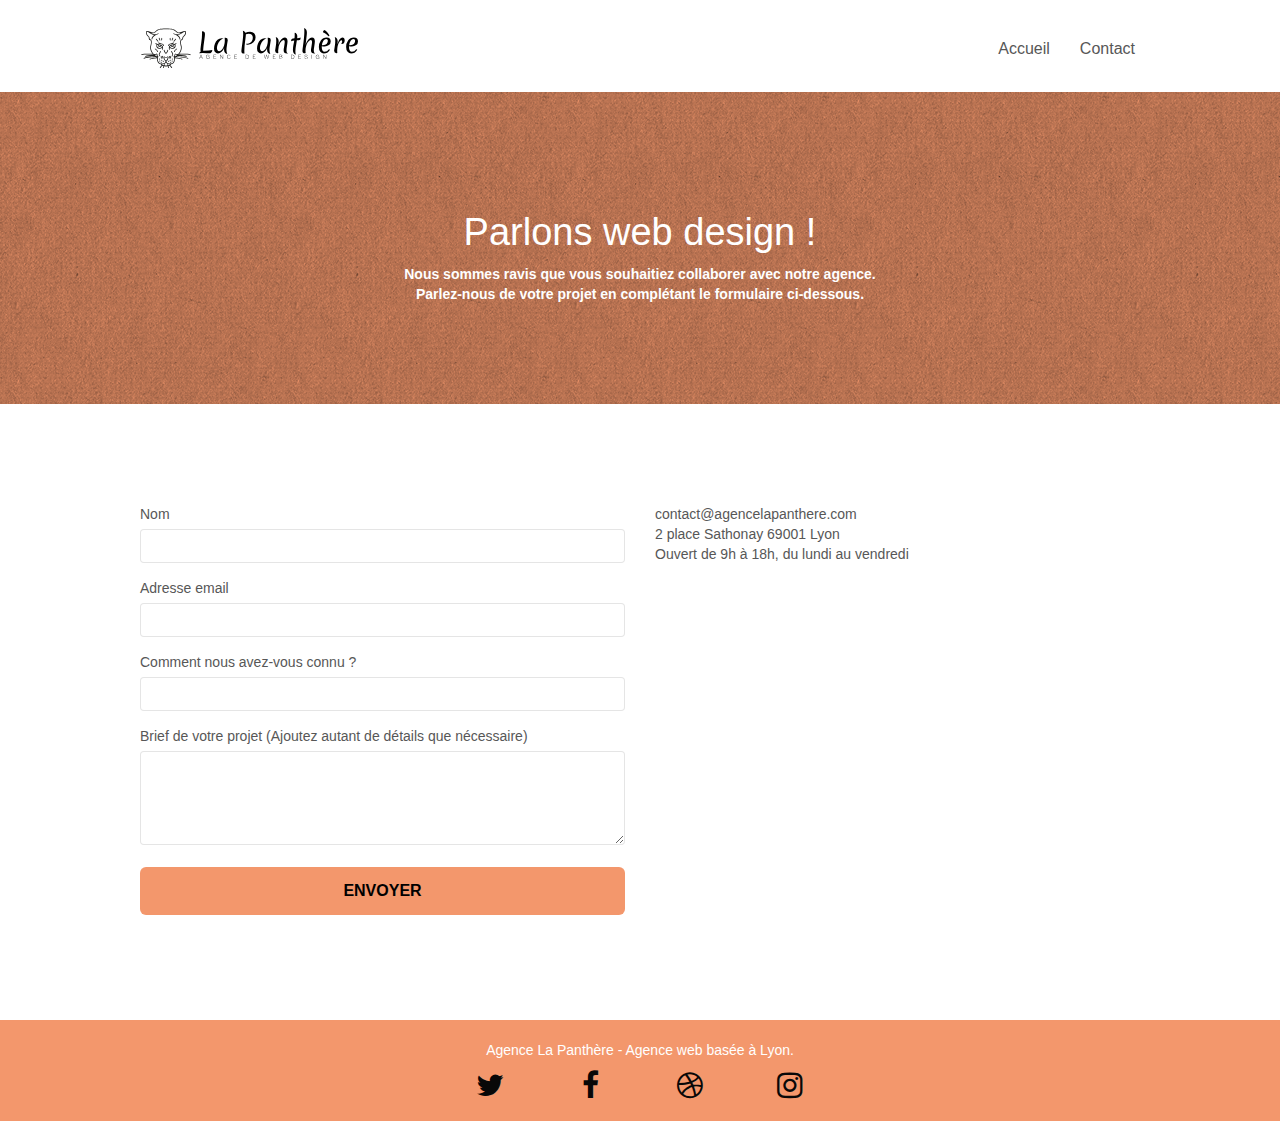
==== commit 33568858: "modifications : textes lisibilité" ====
--- a/page2.html
+++ b/page2.html
@@ -21,13 +21,23 @@
     
     <title>Contact, La Panthère Agence de web design Lyonnaise</title>
 
-    
 <!-- Analytics -->
- 
+<!-- Google Tag Manager -->
+<script>(function(w,d,s,l,i){w[l]=w[l]||[];w[l].push({'gtm.start':
+	new Date().getTime(),event:'gtm.js'});var f=d.getElementsByTagName(s)[0],
+	j=d.createElement(s),dl=l!='dataLayer'?'&l='+l:'';j.async=true;j.src=
+	'https://www.googletagmanager.com/gtm.js?id='+i+dl;f.parentNode.insertBefore(j,f);
+	})(window,document,'script','dataLayer','GTM-PZNL9S8');</script>
+	<!-- End Google Tag Manager -->
 <!-- Analytics END -->
     
 </head>
 <body>
+	<!-- Google Tag Manager (noscript) -->
+<noscript><iframe src="https://www.googletagmanager.com/ns.html?id=GTM-PZNL9S8"
+	height="0" width="0" style="display:none;visibility:hidden"></iframe></noscript>
+	<!-- End Google Tag Manager (noscript) -->
+<!-- Principal conteneur -->
 <!-- Principal conteneur -->
 <div class="page-container">
     
@@ -49,7 +59,7 @@
 					<li>
 					</li>
 					<li>
-						<a href="page2.html">page2 &gt;</a>
+						<a href="page2.html">Contact</a>
 					</li>
 				</ul>
 			</div>
@@ -66,9 +76,12 @@
 				<h1 class="text-center hero-bloc-text tc-white">
 					Parlons web design !
 				</h1>
-				<p class="text-center mg-lg tc-white tight-width-whitespace">
-					Nous sommes ravis que vous souhaitiez collaborer avec notre agence.<br>
-					Parlez-nous de votre projet en complétant le formulaire ci-dessous.
+				<p class="text-center mg-lg tight-width-whitespace">
+					<b>
+
+						Nous sommes ravis que vous souhaitiez collaborer avec notre agence.<br>
+						Parlez-nous de votre projet en complétant le formulaire ci-dessous.
+					</b>
 				</p>
 			</div>
 		</div>
--- a/style.css
+++ b/style.css
@@ -133,7 +133,7 @@
 .d-bloc h5 a,
 .d-bloc h6 a,
 .d-bloc p a {
-    color: rgba(255, 255, 255, .6);
+    color: rgba(8, 8, 8);
 }
 
 .d-bloc .a-btn:hover,
@@ -677,11 +677,12 @@
 }
 
 p {
-    font-size: 11px;
+    font-size: 14px;
 }
 
 .tight-width-whitespace {
     max-width: 600px;
+    color: white !important;
     margin: auto auto auto auto;
 }
 
@@ -775,12 +776,12 @@
 }
 
 .tc-white {
-    color: #F3976C!important;
+    color: #FFFFFF!important;
 }
 
 .btn-atomic-tangerine {
     background: #F3976C;
-    color: #FFFFFF!important;
+    color: black !important;
 }
 
 .btn-atomic-tangerine:hover {
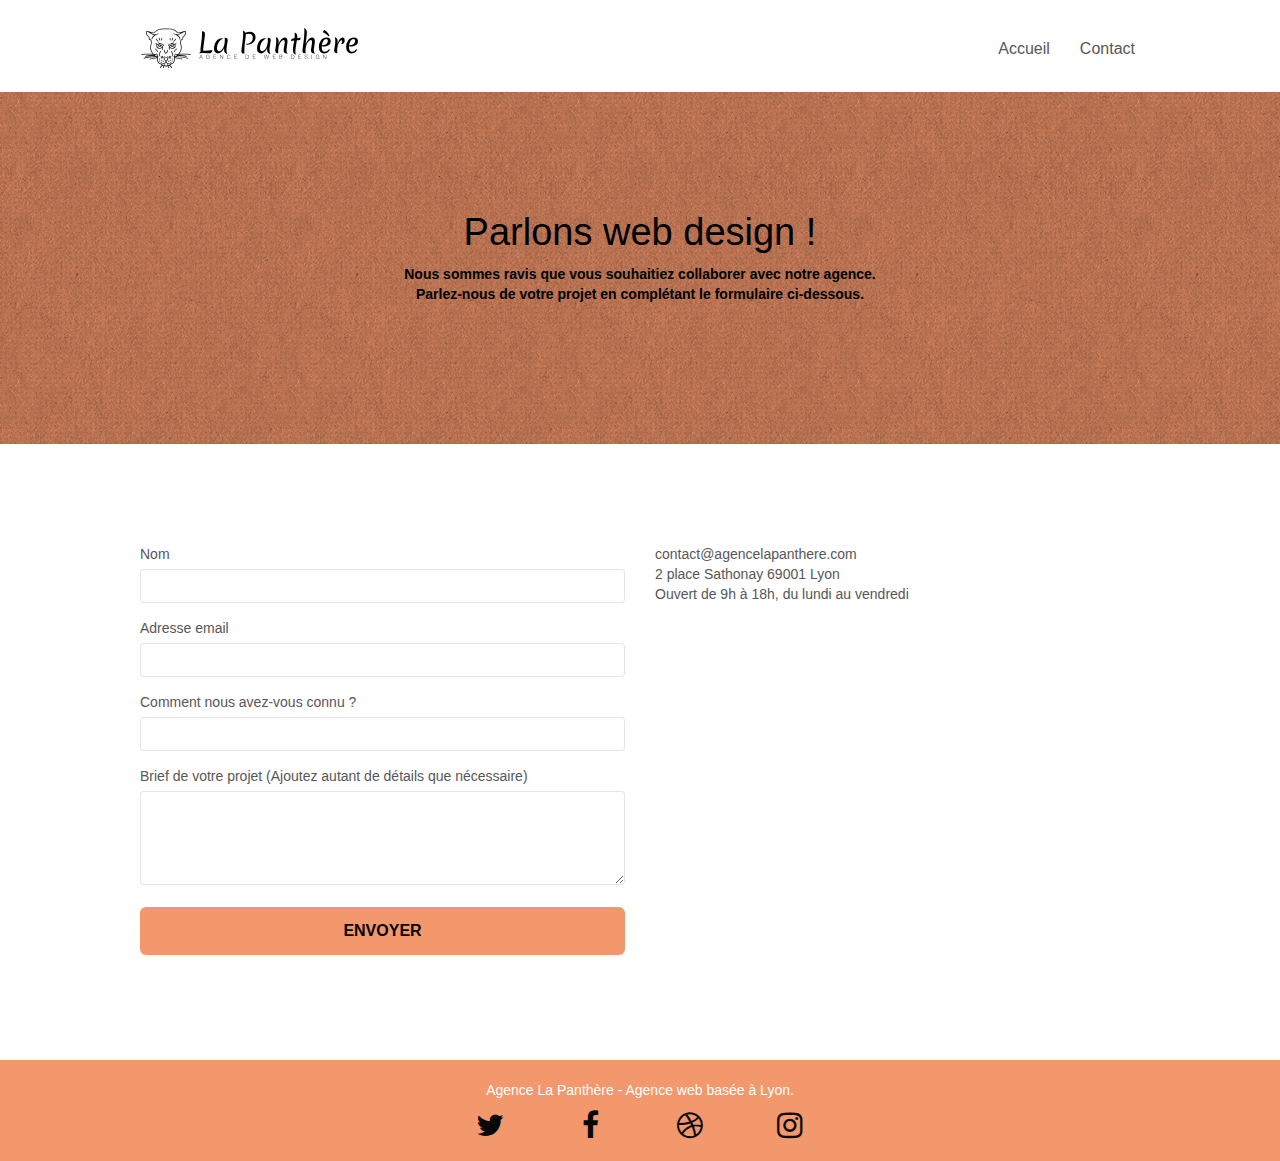
==== commit 09333e6a: "Corrections ; bootstrap et contrast" ====
--- a/page2.html
+++ b/page2.html
@@ -73,12 +73,11 @@
 	<div class="container bloc-lg">
 		<div class="row">
 			<div class="col-sm-12">
-				<h1 class="text-center hero-bloc-text tc-white">
+				<h1 class="text-center hero-bloc-text tc-black">
 					Parlons web design !
 				</h1>
-				<p class="text-center mg-lg tight-width-whitespace">
+				<p class="text-center mg-lg tc-black ">
 					<b>
-
 						Nous sommes ravis que vous souhaitiez collaborer avec notre agence.<br>
 						Parlez-nous de votre projet en complétant le formulaire ci-dessous.
 					</b>
@@ -96,7 +95,7 @@
 			<div class="col-sm-6">
 				<form id="form_1" novalidate success-msg="Your message has been sent." fail-msg="Sorry it seems that our mail server is not responding, Sorry for the inconvenience!">
 					<div class="form-group">
-						<label>
+						<label for="name">
 							Nom
 						</label>
 						<input id="name" class="form-control" required />
--- a/style.css
+++ b/style.css
@@ -778,7 +778,9 @@
 .tc-white {
     color: #FFFFFF!important;
 }
-
+.tc-black{
+    color: black !important;
+}
 .btn-atomic-tangerine {
     background: #F3976C;
     color: black !important;
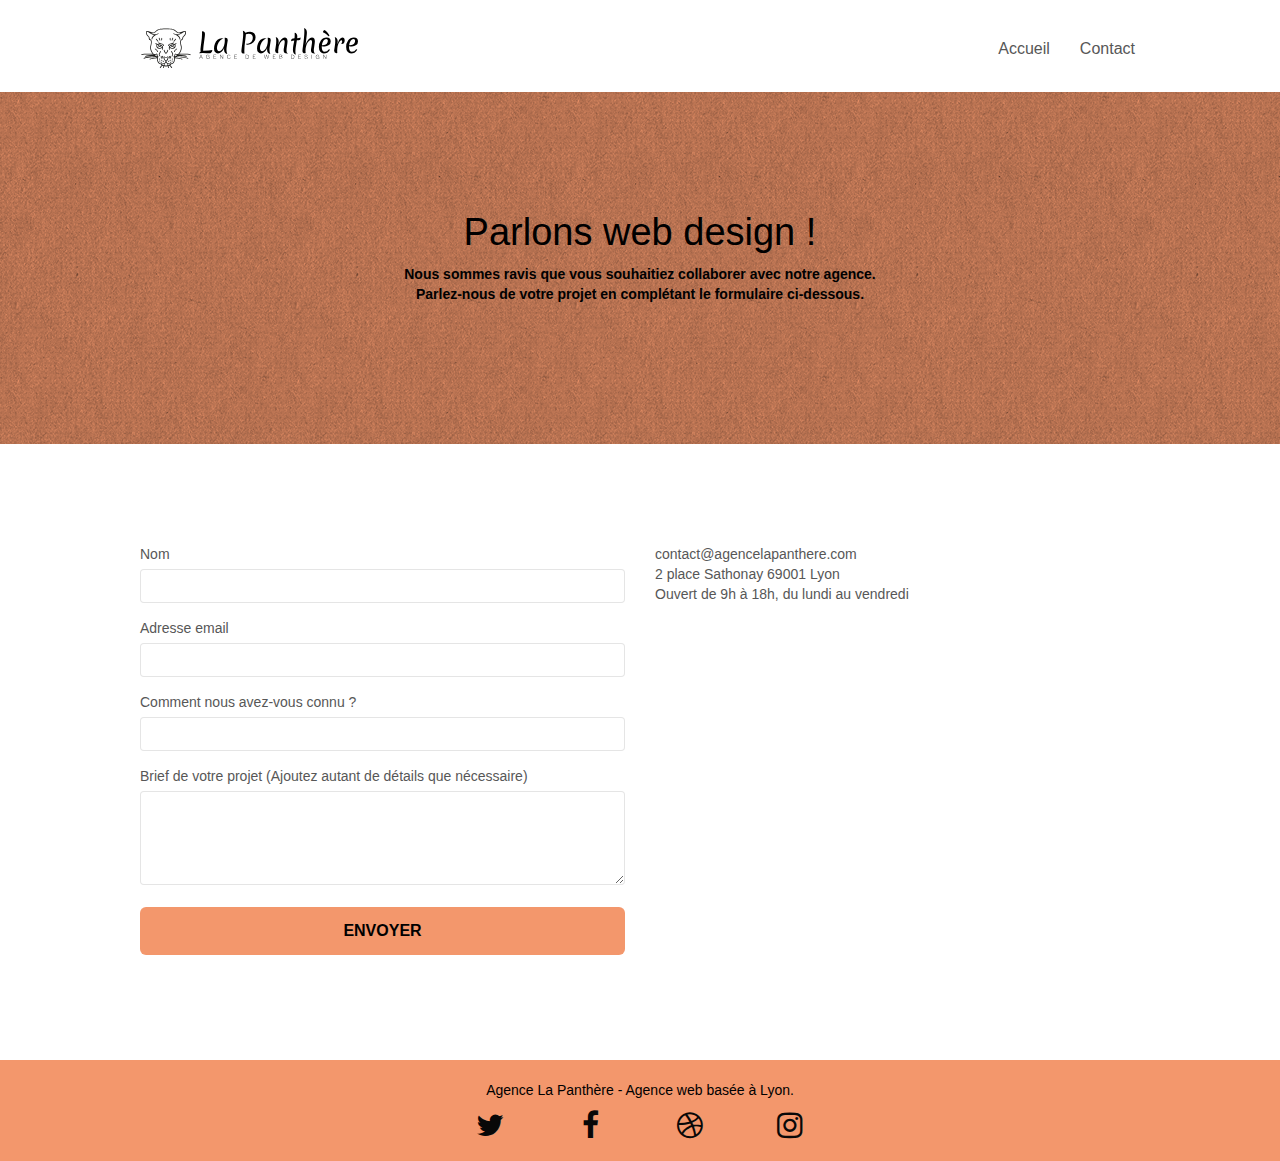
==== commit 577f534b: "nettoyage" ====
--- a/page2.html
+++ b/page2.html
@@ -142,7 +142,7 @@
 	<div class="container bloc-sm">
 		<div class="row">
 			<div class="col-sm-12">
-				<p class="text-center white">
+				<p class="text-center tc-black">
 					Agence La Panthère - Agence web basée à Lyon.<br>
 				</p>
 				<div class="row row-no-gutters social">
--- a/style.css
+++ b/style.css
@@ -367,8 +367,8 @@
         position: absolute;
         top: 50%;
         right: 20px;
+        -webkit-transform: translateY(-50%);
         transform: translate(0, -50%);
-        -webkit-transform: translateY(-50%);
     }
     .nav > li .dropdown-menu a,
     .nav > li .dropdown-menu a:hover {
@@ -550,8 +550,8 @@
     z-index: 1;
     position: absolute;
     top: 50%;
+    -webkit-transform: translateY(-50%);
     transform: translateY(-50%);
-    -webkit-transform: translateY(-50%);
 }
 
 a[data-lightbox]:hover img {
@@ -922,9 +922,9 @@
     }
     .site-navigation {
         position: inherit;
-        transform: none;
         -webkit-transform: none;
         -ms-transform: none;
+        transform: none;
     }
     .nav > li {
         margin-top: 0;
